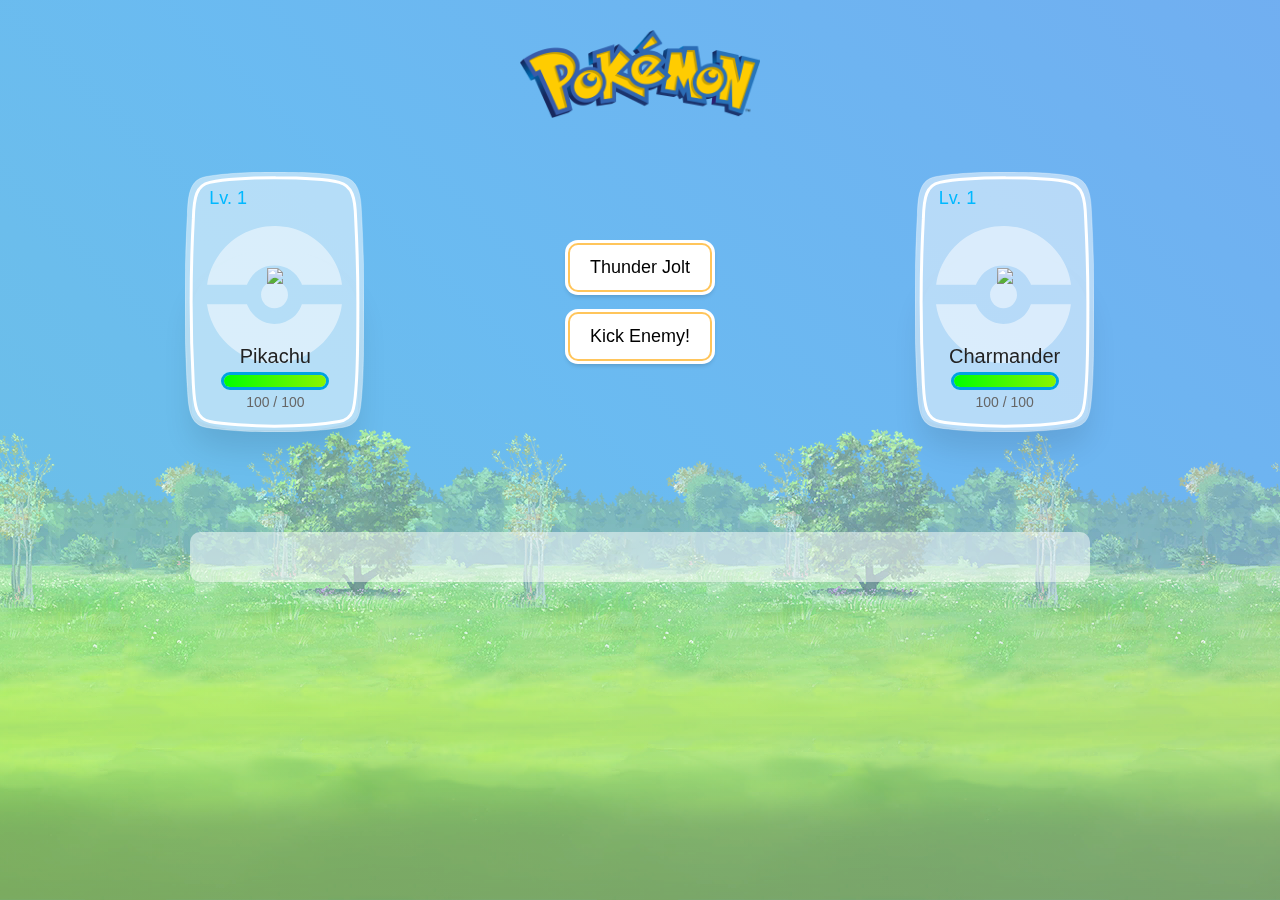
==== index.html @ eb082352 "Homework-5, v05, final" ====
<!doctype html>
<html lang="en">
<head>
    <meta charset="UTF-8">
    <meta name="viewport"
          content="width=device-width, user-scalable=no, initial-scale=1.0, maximum-scale=1.0, minimum-scale=1.0">
    <meta http-equiv="X-UA-Compatible" content="ie=edge">
    <title>Pokemon Fight</title>
    <link rel="stylesheet" href="style.css">
</head>
<body>
<div class="body">
    <header>
        <img class="logo"
             title="Reset Game"
             src="./assets/Pokemon_logo.png"
             alt="Pokemon">
    </header>
    <div class="playground">
        <div class="pokemon character">
            <span class="lvl">Lv. 1</span>

            <img src="http://sify4321.000webhostapp.com/pikachu.png" class="sprite">

            <div class="details">
                <h2 class="name" id="name-character">
                    Pikachu
                </h2>
                <div class="hp">
                    <div class="bar">
                        <div class="health" id="progressbar-character" style="width: 100%;"></div>
                    </div>
                    <span class="text" id="health-character">100 / 100</span>
                </div>
            </div>
        </div>

        <div class="control">
            <button class="button" id="btn-kick">Thunder Jolt</button>
            <button class="button" id="btn-kick-enemy">Kick Enemy!</button>
        </div>

        <div class="pokemon enemy">
            <span class="lvl">Lv. 1</span>

            <img src="http://sify4321.000webhostapp.com/charmander.png" class="sprite">

            <div class="details">
                <h2 class="name" id="name-enemy">
                    Charmander
                </h2>
                <div class="hp">
                    <div class="bar">
                        <div class="health" id="progressbar-enemy" style="width: 100%;"></div>
                    </div>
                    <span class="text" id="health-enemy">100 / 100</span>
                </div>
            </div>
        </div>
    </div>
    <div class="logs">
        <div class="logs__wrapper">
            <ul class="logs__list" id="logs"></ul>
        </div>
    </div>
</div>
<div class="catch_screen"></div>

<script src="main.js"></script>
</body>
</html>
---- style.css ----
* {
    box-sizing: border-box;
}

html, body {
    padding: 0;
    margin: 0;
}

body {
    color: black;
    position: relative;
    background: red;
    background: linear-gradient(45deg, #d2ffde, #ceefff, #ded1ff);
    background-size: cover;
    background-repeat: no-repeat;
    padding: 0;
    font-family: "Heebo", sans-serif;
    background: url(./assets/Parkscene_Background.png) center bottom repeat-x, url(./assets/SkyDay.png) center top / cover;
    text-align: center;
    user-select: none;
}

.catch_screen {
    width: 100vw;
    height: 100vh;
    background: linear-gradient(45deg, #d2ffde, #ceefff, #ded1ff);
    position: fixed;
    z-index: 0;
    top: 0;
    bottom: 0;
    left: 0;
    right: 0;
    opacity: .4;
}

.control {
    width: 320px;
    height: 260px;
    position: relative;
    margin: 20px;
    display: flex;
    flex-direction: column;
    justify-content: center;
    align-items: center;
}

.playground {
    max-width: 1024px;
    display: flex;
    justify-content: space-around;
    margin: 30px auto;
}

.arrow {
    position: absolute;
    left: 0;
    top: 50%;
    width: 36px;
    height: 36px;
    -webkit-animation: boing 0.8s ease infinite;
    animation: boing 0.8s ease infinite;
    -webkit-transform-origin: right center;
    transform-origin: right center;
    pointer-events: none;
}
.arrow svg {
    position: absolute;
    width: 36px;
    left: 0;
    top: 0;
    -webkit-filter: drop-shadow(0px 2px 3px rgba(0, 0, 0, 0.4));
    filter: drop-shadow(0px 2px 3px rgba(0, 0, 0, 0.4));
    -webkit-animation: smoosh 0.7s ease infinite;
    animation: smoosh 0.7s ease infinite;
}

.pokes {
    display: -webkit-box;
    display: flex;
    -webkit-box-flex: wrap;
    flex: wrap;
    width: 100%;
    -webkit-box-pack: center;
    justify-content: center;
    margin-bottom: 30px;
}

.pokemon {
    text-align: center;
    position: relative;
    width: 180px;
    height: 260px;
    min-width: 150px;
    margin: 20px;
    background-image: url(./assets/card.svg);
    background-repeat: no-repeat;
    background-size: contain;
}

.pokemon::before {
    content: "";
    display: block;
    position: absolute;
    opacity: 0.5;
    transition: all 0.5s ease;
    width: 76%;
    height: 53%;
    left: 12%;
    top: 47%;
    transform: translateY(-50%);
    background-image: url(./assets/pockeball.svg);
    background-repeat: no-repeat;
    background-size: contain;
}
.pokemon * {
    vertical-align: middle;
}
.pokemon .card {
    max-width: 100%;
}
.pokemon label {
    position: absolute;
    left: 10px;
    right: 10px;
    top: 10px;
    bottom: 10px;
    z-index: 1;
    cursor: pointer;
}
.pokemon .radio {
    position: absolute;
    opacity: 0;
}
.pokemon .lvl {
    color: #00b8ff;
    position: absolute;
    left: 24px;
    top: 16px;
    font-weight: 400;
    font-size: 18px;
}
.pokemon .sex {
    position: absolute;
    right: 32px;
    top: 18px;
}
.pokemon .sex .icon {
    width: 18px;
}
.pokemon .sex .icon.female {
    -webkit-transform: rotate(-45deg);
    transform: rotate(-45deg);
}
.pokemon .sprite {
    position: absolute;
    top: 40%;
    left: 50%;
    -webkit-transform: translate(-50%, -50%);
    transform: translate(-50%, -50%);
    max-width: 100px;
}
.pokemon .details {
    position: absolute;
    top: 65%;
    left: 0;
    right: 0;
}
.pokemon .details .name {
    font-size: 20px;
    font-weight: 400;
    color: #222;
    margin: 4px 0;
    display: inline-block;
}
.pokemon .details .hp {
    width: 60%;
    margin: auto;
}
.pokemon .details .hp .text {
    color: #666;
    display: inline-block;
    padding-top: 4px;
    font-size: 14px;
}
.pokemon .details .hp .bar {
    border-radius: 50px;
    background: #073fa7;
    border: 3.5px solid #00a3e2;
    height: 18px;
    overflow: hidden;
}
.pokemon .details .hp .bar .health {
    width: 50%;
    height: 100%;
    background: -webkit-gradient(linear, left top, right top, from(lime), to(#8bf500));
    background: linear-gradient(to right, lime, #8bf500);
}
.pokemon .details .hp .bar .health.low {
    background: -webkit-gradient(linear, left top, right top, from(#ffcc00), to(#f1f500));
    background: linear-gradient(to right, #ffcc00, #f1f500);
}
.pokemon .details .hp .bar .health.critical {
    background: -webkit-gradient(linear, left top, right top, from(#d20000), to(#f51700));
    background: linear-gradient(to right, #d20000, #f51700);
}
.pokemon .pokeball {
    position: absolute;
    fill: white;
    opacity: 0.5;
    -webkit-transition: all 0.5s ease;
    transition: all 0.5s ease;
    width: 76%;
    left: 12%;
    top: 47%;
    -webkit-transform: translateY(-50%);
    transform: translateY(-50%);
}
.pokemon .cell {
    -webkit-transition: all 0.2s ease;
    transition: all 0.2s ease;
}
.pokemon .cell .bg {
    stroke: rgba(255, 255, 255, 0.5);
    fill: rgba(255, 255, 255, 0.5);
    -webkit-transition: all 1.15s ease;
    transition: all 1.15s ease;
}
.pokemon .cell .stroke {
    stroke: white;
    stroke-width: 4px;
}
.pokemon:after {
    content: "";
    display: block;
    position: absolute;
    left: 7px;
    right: 7px;
    bottom: 2px;
    height: 180px;
    border-radius: 100% 100% 70% 70% / 70% 70% 20% 20%;
    background: transparent;
    box-shadow: 0 20px 30px rgba(0, 0, 0, 0.1);
    -webkit-transition: all 0.2s ease;
    transition: all 0.2s ease;
    z-index: -2;
}
.pokemon.selected:after {
    box-shadow: 0 20px 30px rgba(0, 0, 0, 0.5);
}
.pokemon.selected .cell {
    -webkit-filter: drop-shadow(0px 2px 6px white);
    filter: drop-shadow(0px 2px 6px white);
    -webkit-transform: scale(1.02);
    transform: scale(1.02);
}
.pokemon.selected .cell .bg {
    fill: rgba(255, 246, 146, 0.9);
    fill: url(#bg-gradient-selected) !important;
}
.pokemon.selected .pokeball {
    opacity: 0.8;
}
.pokemon.selected .sprite {
    -webkit-animation: bounce 0.8s ease infinite;
    animation: bounce 0.8s ease infinite;
}

.button {
    position: relative;
    margin: 10px 0;
    background: white;
    border: 2px solid #ffc55b;
    border-radius: 10px;
    min-height: 30px;
    vertical-align: middle;
    padding: 12px 20px;
    outline: none !important;
    cursor: pointer;
    font-size: 18px;

}
.button:after {
    content: "";
    position: absolute;
    left: -5px;
    right: -5px;
    top: -5px;
    bottom: -5px;
    background: white;
    border-radius: 13px;
    z-index: -1;
    box-shadow: 0 3px 5px -2px rgba(0, 0, 0, 0.2);
}
.button:hover {
    background: -webkit-gradient(linear, left top, left bottom, from(#ffd78e), to(#ffc55b));
    background: linear-gradient(to bottom, #ffd78e, #ffc55b);
    border-color: white;
}
.button:hover:after {
    background: -webkit-gradient(linear, left top, left bottom, from(#ffd78e), to(#ffc55b));
    background: linear-gradient(to bottom, #ffd78e, #ffc55b);
    box-shadow: 0 0 5px 2px white, 0 0 15px #ffe9c1, 0 3px 5px -2px rgba(0, 0, 0, 0.2);
}

.candy {
    display: block;
    position: absolute;
    top: 52%;
    left: 55%;
    height: 12px;
    width: 12px;
    -webkit-transform: scale(1);
    transform: scale(1);
    margin: 12px;
}
.candy.mighty {
    -webkit-filter: hue-rotate(300deg) saturate(2.2);
    filter: hue-rotate(300deg) saturate(2.2);
}
.candy.smart {
    -webkit-filter: hue-rotate(200deg) saturate(1) brightness(0.65) contrast(3);
    filter: hue-rotate(200deg) saturate(1) brightness(0.65) contrast(3);
}
.candy.tough {
    -webkit-filter: hue-rotate(170deg) saturate(1) brightness(0.65) contrast(3.1);
    filter: hue-rotate(170deg) saturate(1) brightness(0.65) contrast(3.1);
}
.candy.courage {
    -webkit-filter: hue-rotate(40deg) saturate(1) brightness(0.8) contrast(2);
    filter: hue-rotate(40deg) saturate(1) brightness(0.8) contrast(2);
}
.candy.quick {
    -webkit-filter: hue-rotate(140deg) saturate(1) brightness(0.8) contrast(1.8);
    filter: hue-rotate(140deg) saturate(1) brightness(0.8) contrast(1.8);
}
.candy:after {
    content: "";
    display: block;
    height: 1px;
    width: 1px;
    box-shadow: 0px 5px #000000, 0px 6px #000000, 0px 7px #000000, 1px 8px #000000, 3px 9px #000000, 2px 9px #000000, 4px 10px #000000, 5px 10px #000000, 6px 11px #000000, 7px 11px #000000, 8px 11px #000000, 9px 10px #000000, 10px 9px #000000, 10px 8px #000000, 10px 7px #000000, 10px 6px #000000, 10px 5px #000000, 10px 4px #000000, 10px 3px #000000, 9px 2px #000000, 8px 1px #000000, 7px 1px #000000, 6px 1px #000000, 5px 2px #000000, 4px 2px #000000, 3px 3px #000000, 2px 3px #000000, 1px 4px #000000, 8px 2px #ffffff, 7px 2px #ffffff, 6px 3px #ffffff, 7px 3px #ffffff, 8px 3px #ffffff, 9px 3px #ffffff, 8px 4px #ffffff, 6px 2px #fff69c, 5px 3px #fff69c, 4px 3px #fff69c, 4px 4px #fff69c, 2px 4px #fff69c, 3px 5px #fff69c, 6px 4px #fff69c, 9px 5px #fff69c, 9px 7px #fff69c, 6px 8px #fff69c, 3px 4px #fff6e6, 2px 5px #fff6e6, 3px 6px #fff6e6, 7px 4px #fff6e6, 9px 4px #fff6e6, 7px 8px #fff6e6, 8px 8px #ffffff, 8px 10px #dea410, 7px 10px #dea410, 6px 10px #dea410, 9px 9px #dea410, 8px 9px #dea410, 7px 9px #dea410, 6px 9px #dea410, 5px 9px #dea410, 4px 9px #dea410, 4px 8px #dea410, 3px 8px #dea410, 2px 8px #dea410, 2px 7px #dea410, 1px 7px #dea410, 1px 6px #dea410, 1px 5px #eec529, 2px 6px #eec529, 3px 7px #eec529, 5px 8px #eec529, 9px 8px #eec529, 7px 6px #f6de41, 8px 6px #f6de41, 8px 7px #f6de41, 7px 7px #f6de41, 7px 5px #f6de41, 6px 5px #f6de41, 5px 5px #f6de41, 6px 6px #f6de41, 5px 4px #ffe65a, 4px 5px #ffe65a, 8px 5px #ffe65a, 9px 6px #ffe65a, 4px 6px #ffe65a, 5px 6px #ffe65a, 5px 7px #ffe65a, 6px 7px #ffe65a, 4px 7px #fff69c;
}

.heart {
    width: 18px;
    height: 18px;
    display: block;
    position: absolute;
    top: 54%;
    left: 39%;
    -webkit-animation: float 1s ease infinite;
    animation: float 1s ease infinite;
}
.heart:after {
    content: "";
    width: 1px;
    height: 1px;
    display: block;
    box-shadow: 8px 15px #000000, 9px 15px #000000, 10px 14px #000000, 11px 13px #000000, 12px 12px #000000, 13px 11px #000000, 14px 10px #000000, 15px 9px #000000, 15px 8px #000000, 15px 7px #000000, 15px 6px #000000, 14px 4px #000000, 12px 3px #000000, 11px 3px #000000, 9px 5px #000000, 8px 5px #000000, 7px 14px #000000, 6px 13px #000000, 5px 12px #000000, 4px 11px #000000, 3px 10px #000000, 2px 9px #000000, 2px 8px #000000, 2px 7px #000000, 2px 6px #000000, 3px 4px #000000, 5px 3px #000000, 6px 3px #000000, 8px 14px #a53367, 9px 14px #a53367, 10px 13px #a53367, 11px 12px #a53367, 12px 11px #a53367, 13px 10px #a53367, 14px 9px #a53367, 14px 5px #a53367, 13px 4px #a53367, 3px 5px #a53367, 4px 4px #a53367, 7px 13px #a53367, 6px 12px #a53367, 5px 11px #a53367, 4px 10px #a53367, 3px 9px #a53367, 3px 6px #a53367, 14px 6px #a53367, 10px 4px #a53367, 7px 4px #a53367, 6px 4px #a53367, 11px 4px #a53367, 7px 5px #a53367, 10px 5px #a53367, 8px 6px #a53367, 9px 6px #a53367, 3px 7px #eb86ae, 3px 8px #eb86ae, 5px 4px #eb86ae, 12px 4px #eb86ae, 14px 7px #eb86ae, 14px 8px #eb86ae, 8px 13px #eb86ae, 9px 13px #eb86ae, 7px 12px #eb86ae, 4px 9px #eb86ae, 13px 9px #eb86ae, 12px 10px #eb86ae, 10px 12px #eb86ae, 5px 10px #eb86ae, 4px 5px #eb86ae, 13px 5px #eb86ae, 5px 6px #ffffff, 6px 6px #ffffff, 5px 7px #ffffff, 11px 6px #ffffff, 6px 7px #feccf1, 5px 8px #feccf1, 4px 6px #feccf1, 5px 5px #feccf1, 11px 7px #feccf1, 9px 8px #ffc6f8, 8px 8px #ffc6f8, 8px 9px #ffc6f8, 9px 9px #ffc6f8, 7px 9px #f2d2f9, 6px 8px #f2d2f9, 7px 8px #f2d2f9, 13px 8px #ffa5da, 12px 9px #ffa5da, 11px 10px #ffa5da, 11px 11px #ffa5da, 10px 11px #ffa5da, 9px 12px #ffa5da, 8px 12px #ffa5da, 13px 7px #ffa5da, 13px 6px #ffa5da, 12px 5px #ffa5da, 4px 7px #ffa5da, 4px 8px #ffa5da, 5px 9px #ffa5da, 6px 10px #ffa5da, 6px 11px #ffa5da, 7px 11px #ffa5da, 12px 7px #ffd2f2, 12px 8px #ffd2f2, 11px 9px #ffd2f2, 10px 10px #ffd2f2, 9px 11px #ffd2f2, 8px 11px #ffd2f2, 6px 9px #ffd2f2, 7px 10px #ffd2f2, 8px 10px #ffd2f2, 9px 10px #ffd2f2, 10px 9px #ffd2f2, 11px 8px #ffd2f2, 10px 8px #ffd2f2, 10px 7px #ffd2f2, 12px 6px #ffc6f8, 7px 7px #ffc6f8, 8px 7px #ff87c2, 9px 7px #ff87c2, 10px 6px #ff87c2, 11px 5px #ff87c2, 7px 6px #ff87c2, 6px 5px #ff87c2, 2px 4px #f2d2f9, 3px 3px #f2d2f9, 5px 2px #f2d2f9, 6px 2px #f2d2f9, 11px 2px #f2d2f9, 12px 2px #f2d2f9, 14px 3px #f2d2f9, 15px 4px #f2d2f9, 2px 10px #eb86ae, 3px 11px #eb86ae, 4px 12px #eb86ae, 5px 13px #eb86ae, 6px 14px #eb86ae, 11px 14px #eb86ae, 12px 13px #eb86ae, 13px 12px #eb86ae, 14px 11px #eb86ae, 15px 10px #eb86ae, 16px 7px #eb86ae, 16px 8px #eb86ae, 15px 5px #eb86ae, 13px 3px #eb86ae, 10px 3px #eb86ae, 9px 4px #eb86ae, 7px 3px #eb86ae, 8px 4px #eb86ae, 4px 3px #eb86ae, 2px 5px #eb86ae, 1px 7px #eb86ae, 1px 8px #eb86ae, 1px 6px #f2d2f9, 1px 9px #f2d2f9, 6px 15px #f2d2f9, 5px 14px #f2d2f9, 4px 13px #f2d2f9, 3px 12px #f2d2f9, 2px 11px #f2d2f9, 4px 2px #f2d2f9, 8px 3px #f2d2f9, 9px 3px #f2d2f9, 13px 2px #f2d2f9, 11px 15px #f2d2f9, 12px 14px #f2d2f9, 13px 13px #f2d2f9, 14px 12px #f2d2f9, 15px 11px #f2d2f9, 16px 9px #f2d2f9, 16px 6px #f2d2f9, 1px 10px #ffc6f8, 16px 10px #ffc6f8, 16px 5px #ffc6f8, 1px 5px #ffc6f8, 7px 2px #ffc6f8, 10px 2px #ffc6f8, 7px 15px #a53367, 10px 15px #a53367, 7px 16px #f2d2f9, 10px 16px #f2d2f9, 8px 16px #ffa5da, 9px 16px #ffa5da;
}

@-webkit-keyframes boing {
    0%,
    100% {
        -webkit-transform: translateY(-50%) translateX(-90%) scaleX(1) scaleY(1);
        transform: translateY(-50%) translateX(-90%) scaleX(1) scaleY(1);
    }
    50% {
        -webkit-transform: translateY(-50%) translateX(-60%) scaleX(0.95) scaleY(1.1);
        transform: translateY(-50%) translateX(-60%) scaleX(0.95) scaleY(1.1);
    }
}

@keyframes boing {
    0%,
    100% {
        -webkit-transform: translateY(-50%) translateX(-90%) scaleX(1) scaleY(1);
        transform: translateY(-50%) translateX(-90%) scaleX(1) scaleY(1);
    }
    50% {
        -webkit-transform: translateY(-50%) translateX(-60%) scaleX(0.95) scaleY(1.1);
        transform: translateY(-50%) translateX(-60%) scaleX(0.95) scaleY(1.1);
    }
}
@-webkit-keyframes bounce {
    0%,
    100% {
        -webkit-transform: translateY(-50%) translateX(-50%) scaleX(1) scaleY(1);
        transform: translateY(-50%) translateX(-50%) scaleX(1) scaleY(1);
    }
    50% {
        -webkit-transform: translateY(-60%) translateX(-50%) scaleX(0.95) scaleY(1.03);
        transform: translateY(-60%) translateX(-50%) scaleX(0.95) scaleY(1.03);
    }
}
@keyframes bounce {
    0%,
    100% {
        -webkit-transform: translateY(-50%) translateX(-50%) scaleX(1) scaleY(1);
        transform: translateY(-50%) translateX(-50%) scaleX(1) scaleY(1);
    }
    50% {
        -webkit-transform: translateY(-60%) translateX(-50%) scaleX(0.95) scaleY(1.03);
        transform: translateY(-60%) translateX(-50%) scaleX(0.95) scaleY(1.03);
    }
}
@-webkit-keyframes float {
    0%,
    100% {
        -webkit-transform: translateY(-50%) translateX(-50%);
        transform: translateY(-50%) translateX(-50%);
    }
    50% {
        -webkit-transform: translateY(-57%) translateX(-50%);
        transform: translateY(-57%) translateX(-50%);
    }
}
@keyframes float {
    0%,
    100% {
        -webkit-transform: translateY(-50%) translateX(-50%);
        transform: translateY(-50%) translateX(-50%);
    }
    50% {
        -webkit-transform: translateY(-57%) translateX(-50%);
        transform: translateY(-57%) translateX(-50%);
    }
}
body,
html {
    min-height: 100%;
    text-align: center;
}

h1 {
    display: inline-block;
    font-size: 60px;
    margin: 10px;
    color: #805cff;
    font-weight: 900;
}

.logo {
    max-width: 240px;
    margin: 30px 20px 0;
}

.body {
    position: relative;
    z-index: 1;
}


.wrap {
    display: flex;
    margin: 0 auto;
    justify-content: center;
}

.row {
    margin-bottom: 12px;
}
.column {
    display: flex;
}
.action {
    display: flex;
    flex-direction: column;
    justify-content: center;
    padding: 0 24px;
}

.action label {
    padding: 6px 0;
}

.logs {
    padding: 50px 0;
}

.logs__wrapper {
    max-width: 900px;
    margin: 0 auto;
    background-color: rgba(255, 255, 255, 0.5);
    border-radius: 10px;
}

.logs__list {
    margin: 0;
    padding: 30px 30px 20px;
    list-style: none;
    text-align: left;
}

.logs__item {
    margin-bottom: 10px;
}
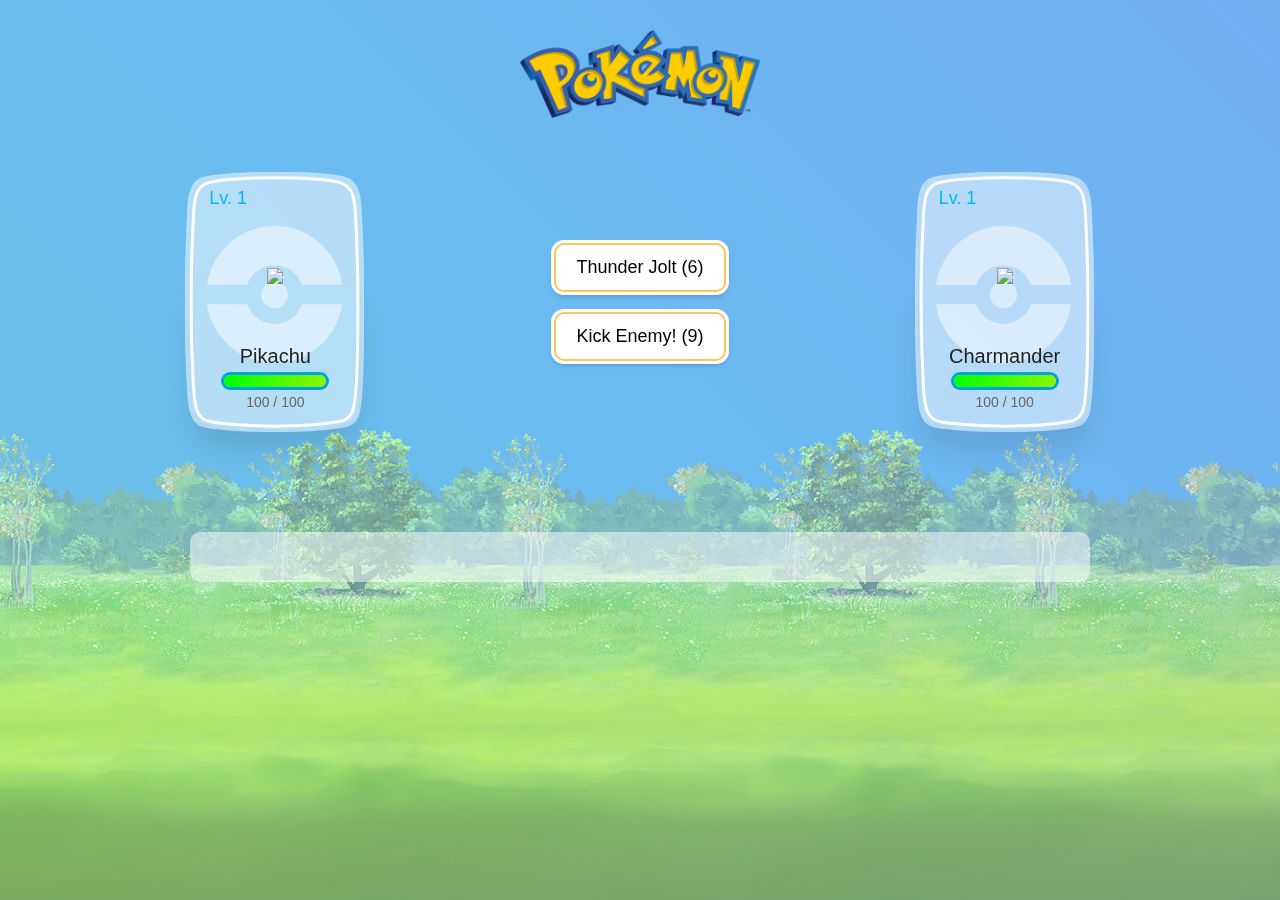
==== commit e61868f4: "homework-7, v01" ====
--- a/index.html
+++ b/index.html
@@ -66,6 +66,8 @@
 </div>
 <div class="catch_screen"></div>
 
-<script src="main.js"></script>
+<script src="main.js" type="module"></script>
+<!-- <script src="pokemon.js" type="module"></script> -->
+
 </body>
 </html>--- a/style.css
+++ b/style.css
@@ -495,4 +495,4 @@
 
 .logs__item {
     margin-bottom: 10px;
-}+}
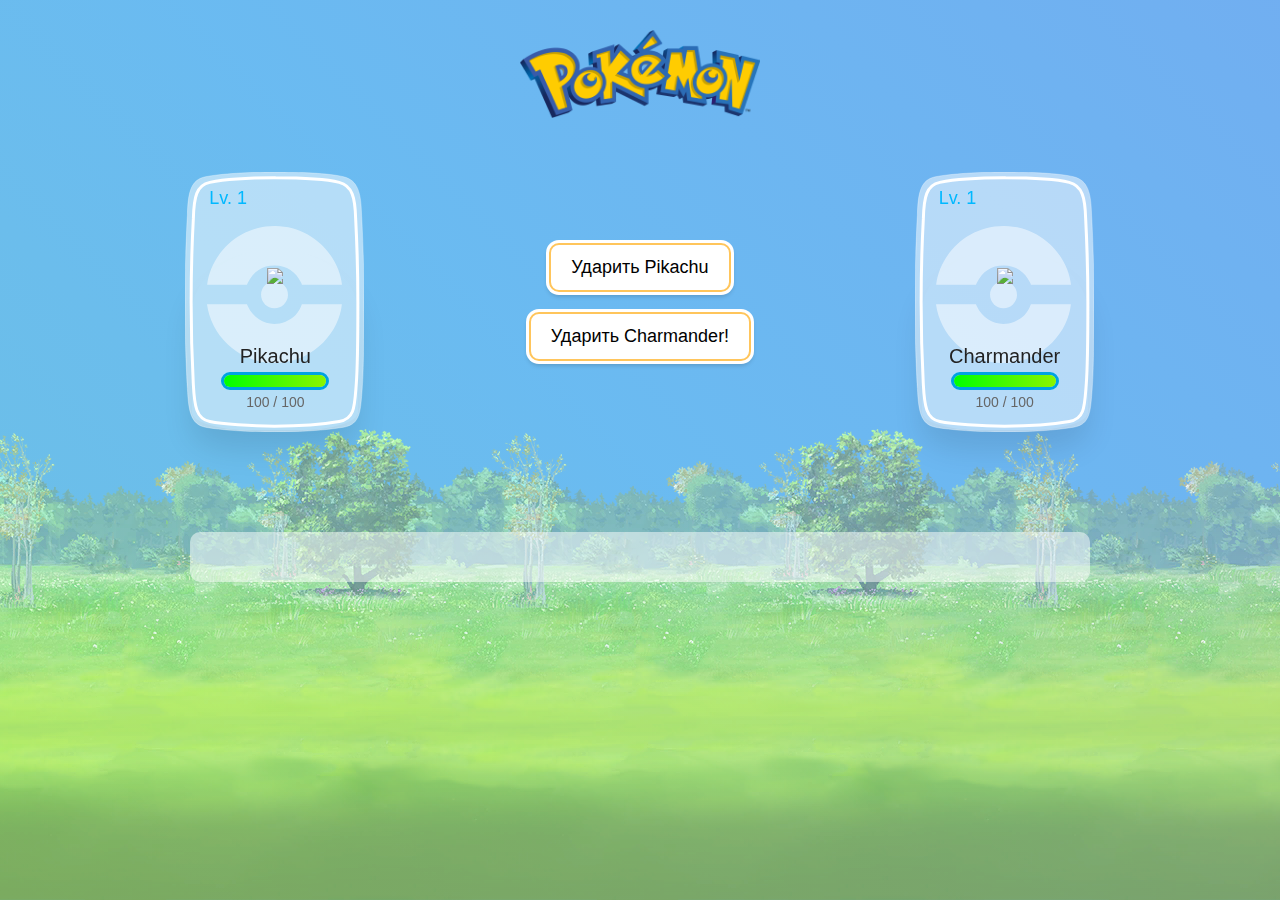
==== commit 412f47f8: "Homework-7, v02" ====
--- a/index.html
+++ b/index.html
@@ -36,8 +36,8 @@
         </div>
 
         <div class="control">
-            <button class="button" id="btn-kick">Thunder Jolt</button>
-            <button class="button" id="btn-kick-enemy">Kick Enemy!</button>
+            <button class="button" id="btn-kick">Ударить Pikachu</button>
+            <button class="button" id="btn-kick-enemy">Ударить Charmander!</button>
         </div>
 
         <div class="pokemon enemy">
@@ -67,7 +67,6 @@
 <div class="catch_screen"></div>
 
 <script src="main.js" type="module"></script>
-<!-- <script src="pokemon.js" type="module"></script> -->
 
 </body>
 </html>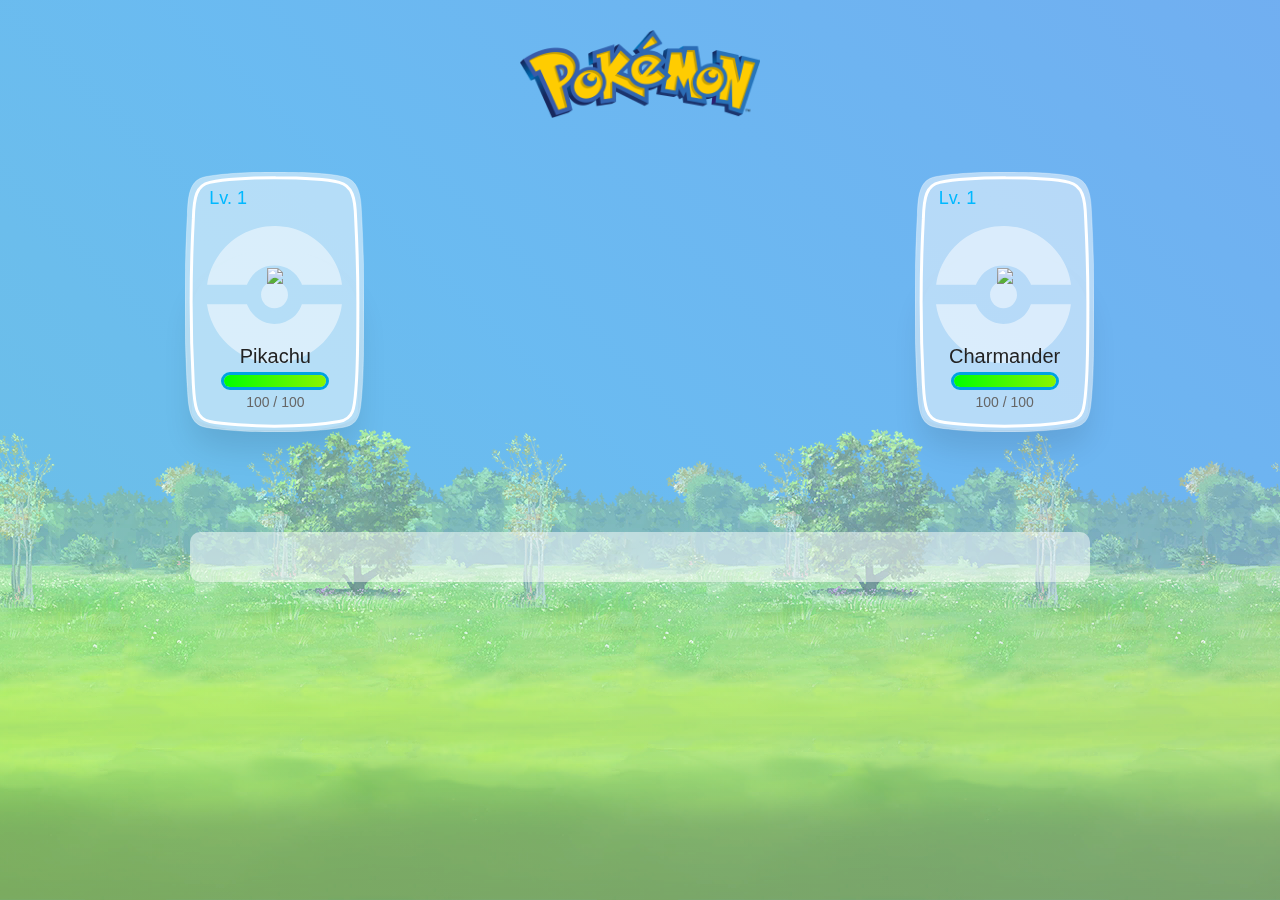
==== commit 48c51c85: "homework-8, v03" ====
--- a/index.html
+++ b/index.html
@@ -11,49 +11,42 @@
 <body>
 <div class="body">
     <header>
-        <img class="logo"
-             title="Reset Game"
-             src="./assets/Pokemon_logo.png"
-             alt="Pokemon">
+        <img class="logo" src="./assets/Pokemon_logo.png" alt="Pokemon" title="Reset Game">
     </header>
     <div class="playground">
-        <div class="pokemon character">
+        <div class="pokemon player1">
             <span class="lvl">Lv. 1</span>
 
             <img src="http://sify4321.000webhostapp.com/pikachu.png" class="sprite">
 
             <div class="details">
-                <h2 class="name" id="name-character">
-                    Pikachu
-                </h2>
+                <h2 class="name" id="name-player1">Pikachu</h2>
                 <div class="hp">
                     <div class="bar">
-                        <div class="health" id="progressbar-character" style="width: 100%;"></div>
+                        <div class="health" id="progressbar-player1" style="width: 100%;"></div>
                     </div>
-                    <span class="text" id="health-character">100 / 100</span>
+                    <span class="text" id="health-player1">100 / 100</span>
                 </div>
             </div>
         </div>
 
         <div class="control">
-            <button class="button" id="btn-kick">Ударить Pikachu</button>
-            <button class="button" id="btn-kick-enemy">Ударить Charmander!</button>
+            <!-- <button class="button" id="btn-kick">Ударить Pikachu</button>
+            <button class="button" id="btn-kick-player2">Ударить Charmander!</button> -->
         </div>
 
-        <div class="pokemon enemy">
+        <div class="pokemon player2">
             <span class="lvl">Lv. 1</span>
 
             <img src="http://sify4321.000webhostapp.com/charmander.png" class="sprite">
 
             <div class="details">
-                <h2 class="name" id="name-enemy">
-                    Charmander
-                </h2>
+                <h2 class="name" id="name-player2">Charmander</h2>
                 <div class="hp">
                     <div class="bar">
-                        <div class="health" id="progressbar-enemy" style="width: 100%;"></div>
+                        <div class="health" id="progressbar-player2" style="width: 100%;"></div>
                     </div>
-                    <span class="text" id="health-enemy">100 / 100</span>
+                    <span class="text" id="health-player2">100 / 100</span>
                 </div>
             </div>
         </div>
--- a/style.css
+++ b/style.css
@@ -40,9 +40,9 @@
     position: relative;
     margin: 20px;
     display: flex;
-    flex-direction: column;
-    justify-content: center;
+    justify-content: space-between;
     align-items: center;
+    flex-wrap: wrap;
 }
 
 .playground {
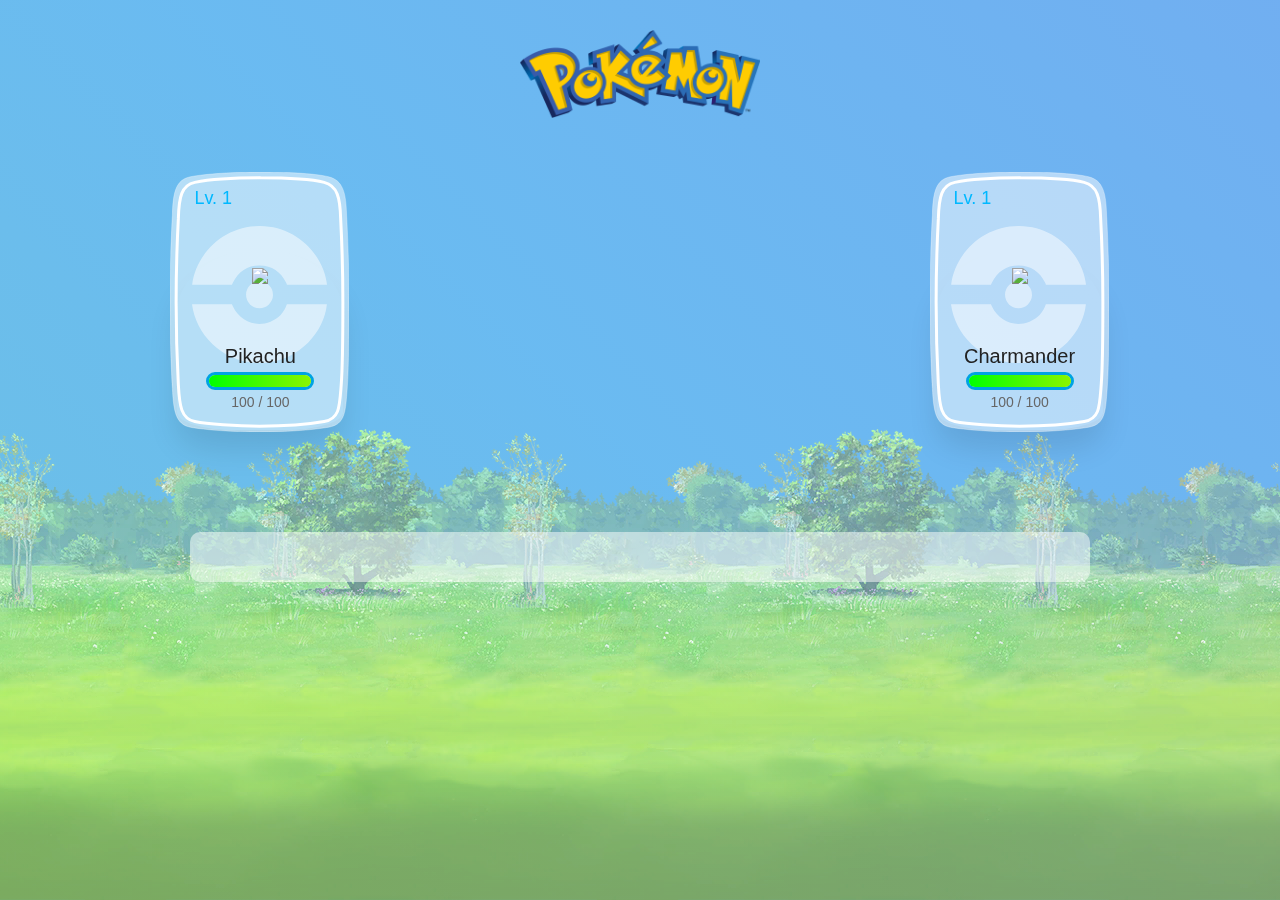
==== commit 0efe7fef: "Homework-8, v04" ====
--- a/index.html
+++ b/index.html
@@ -17,7 +17,7 @@
         <div class="pokemon player1">
             <span class="lvl">Lv. 1</span>
 
-            <img src="http://sify4321.000webhostapp.com/pikachu.png" class="sprite">
+            <img src="http://sify4321.000webhostapp.com/pikachu.png" class="sprite  js-img-player1">
 
             <div class="details">
                 <h2 class="name" id="name-player1">Pikachu</h2>
@@ -38,7 +38,7 @@
         <div class="pokemon player2">
             <span class="lvl">Lv. 1</span>
 
-            <img src="http://sify4321.000webhostapp.com/charmander.png" class="sprite">
+            <img src="http://sify4321.000webhostapp.com/charmander.png" class="sprite  js-img-player2">
 
             <div class="details">
                 <h2 class="name" id="name-player2">Charmander</h2>
--- a/style.css
+++ b/style.css
@@ -35,7 +35,7 @@
 }
 
 .control {
-    width: 320px;
+    width: 40%;
     height: 260px;
     position: relative;
     margin: 20px;
@@ -268,6 +268,7 @@
 
 .button {
     position: relative;
+    width: 48%;
     margin: 10px 0;
     background: white;
     border: 2px solid #ffc55b;
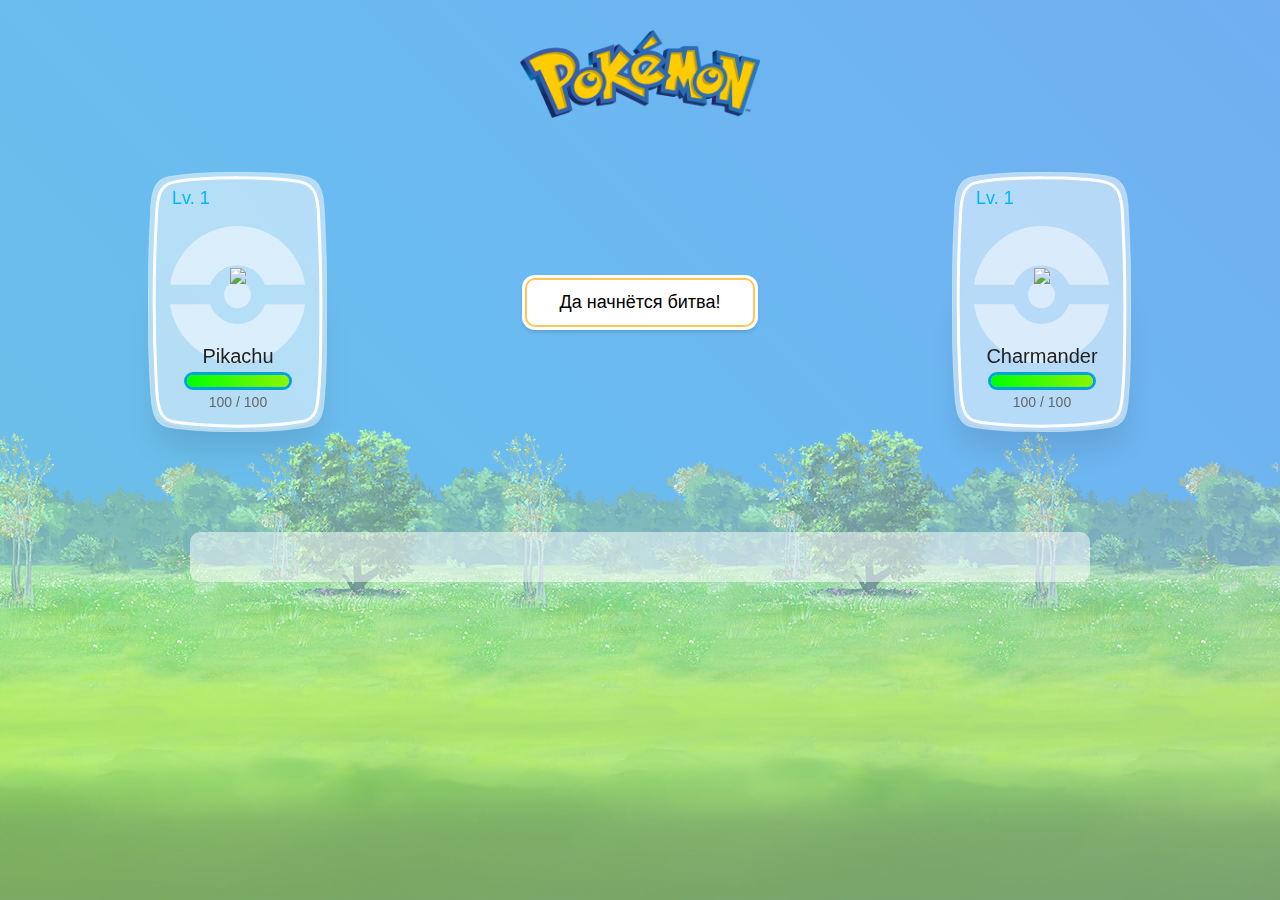
==== commit d8a6751e: "Homework-9, v03" ====
--- a/index.html
+++ b/index.html
@@ -31,6 +31,7 @@
         </div>
 
         <div class="control">
+            <button class="button  button--big  js-btn-start">Да начнётся битва!</button>
             <!-- <button class="button" id="btn-kick">Ударить Pikachu</button>
             <button class="button" id="btn-kick-player2">Ударить Charmander!</button> -->
         </div>
--- a/style.css
+++ b/style.css
@@ -40,9 +40,10 @@
     position: relative;
     margin: 20px;
     display: flex;
-    justify-content: space-between;
+    justify-content: center;
     align-items: center;
     flex-wrap: wrap;
+    flex-grow: 1;
 }
 
 .playground {
@@ -268,14 +269,15 @@
 
 .button {
     position: relative;
+    max-width: 230px;
     width: 48%;
-    margin: 10px 0;
+    margin: 10px 16px;
     background: white;
     border: 2px solid #ffc55b;
     border-radius: 10px;
     min-height: 30px;
     vertical-align: middle;
-    padding: 12px 20px;
+    padding: 12px;
     outline: none !important;
     cursor: pointer;
     font-size: 18px;
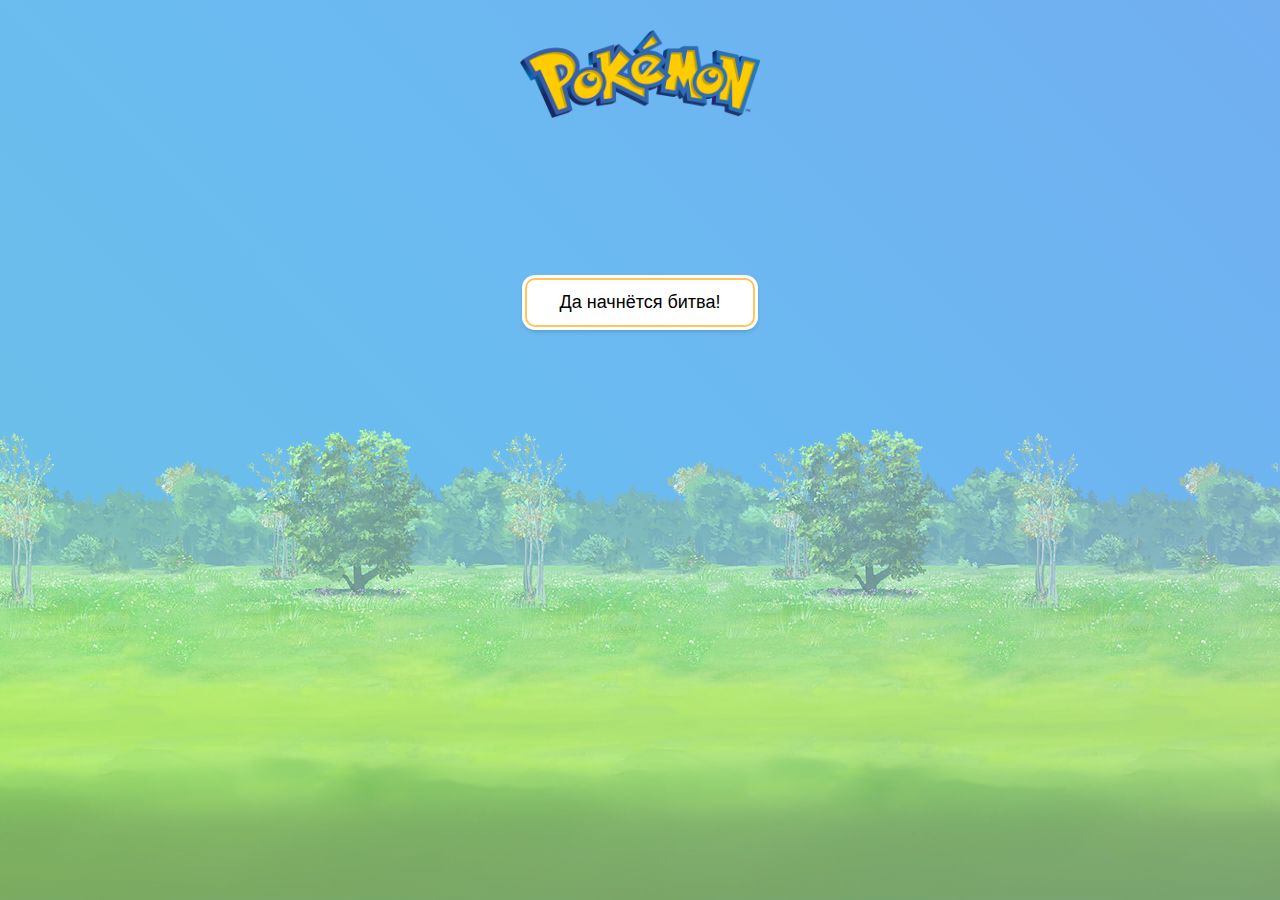
==== commit 20556ded: "Homework-9, v05" ====
--- a/index.html
+++ b/index.html
@@ -10,8 +10,9 @@
 </head>
 <body>
 <div class="body">
-    <header>
+    <header class="header">
         <img class="logo" src="./assets/Pokemon_logo.png" alt="Pokemon" title="Reset Game">
+        <div class="info"></div>
     </header>
     <div class="playground">
         <div class="pokemon player1">
@@ -32,8 +33,6 @@
 
         <div class="control">
             <button class="button  button--big  js-btn-start">Да начнётся битва!</button>
-            <!-- <button class="button" id="btn-kick">Ударить Pikachu</button>
-            <button class="button" id="btn-kick-player2">Ударить Charmander!</button> -->
         </div>
 
         <div class="pokemon player2">
--- a/style.css
+++ b/style.css
@@ -88,6 +88,7 @@
 }
 
 .pokemon {
+    display: none;
     text-align: center;
     position: relative;
     width: 180px;
@@ -478,15 +479,34 @@
     padding: 6px 0;
 }
 
+.info {
+    display: none;
+    color: #ffffff;
+    background-color: #f1781b;
+    max-width: 600px;
+    margin: 30px auto 10px;
+    padding: 12px 20px;
+    border-radius: 50px;
+    box-shadow: 0 6px 12px 0 rgba(0, 0, 0, 0.3);
+}
+
+.info__text {
+    margin: 0;
+    font-size: 24px;
+}
+
 .logs {
+    display: none;
     padding: 50px 0;
 }
 
 .logs__wrapper {
     max-width: 900px;
+    height: 200px;
     margin: 0 auto;
     background-color: rgba(255, 255, 255, 0.5);
     border-radius: 10px;
+    overflow-y: scroll;
 }
 
 .logs__list {
